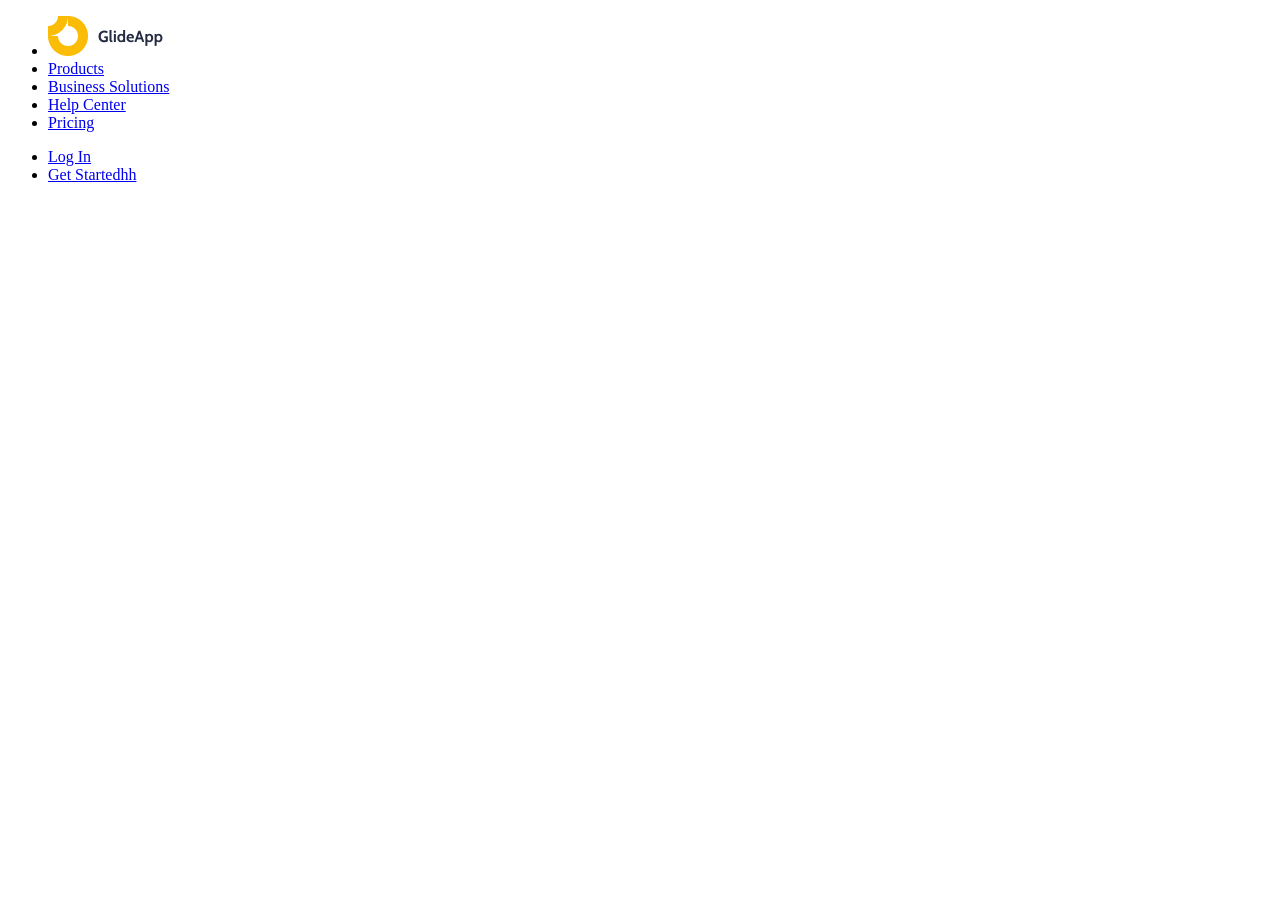
==== atv-taxi/index.html @ 0f12ffc3 "Add files via upload" ====
<!doctype html>
<html lang="en">
  <head>
    <meta charset="UTF-8" />
    <meta name="viewport" content="width=device-width, initial-scale=1.0" />
    <title>Taxi</title>
    <link rel="stylesheet" href="reset.css" />
    <link rel="stylesheet" href="style.css" />
  </head>
  <body>
    <header>
      <nav>
        <ul>
          <li>
            <a href="#"><img src="images/logo-glide-app.png" alt="" /></a>
          </li>
          <li>
            <a href="#">Products</a>
          </li>
          <li>
            <a href="#">Business Solutions</a>
          </li>
          <li>
            <a href="#">Help Center</a>
          </li>
          <li>
            <a href="#">Pricing</a>
          </li>
        </ul>
        <ul>
          <li>
            <a href="#">Log In</a>
          </li>
          <li>
            <a href="#">Get Startedhh</a>
          </li>
        </ul>
      </nav>
    </header>
    <main>
      <section class="banner"></section>
      <section class="ready-to-ride"></section>
      <section class="services"></section>
      <section class="contact"></section>
    </main>
  </body>
</html>
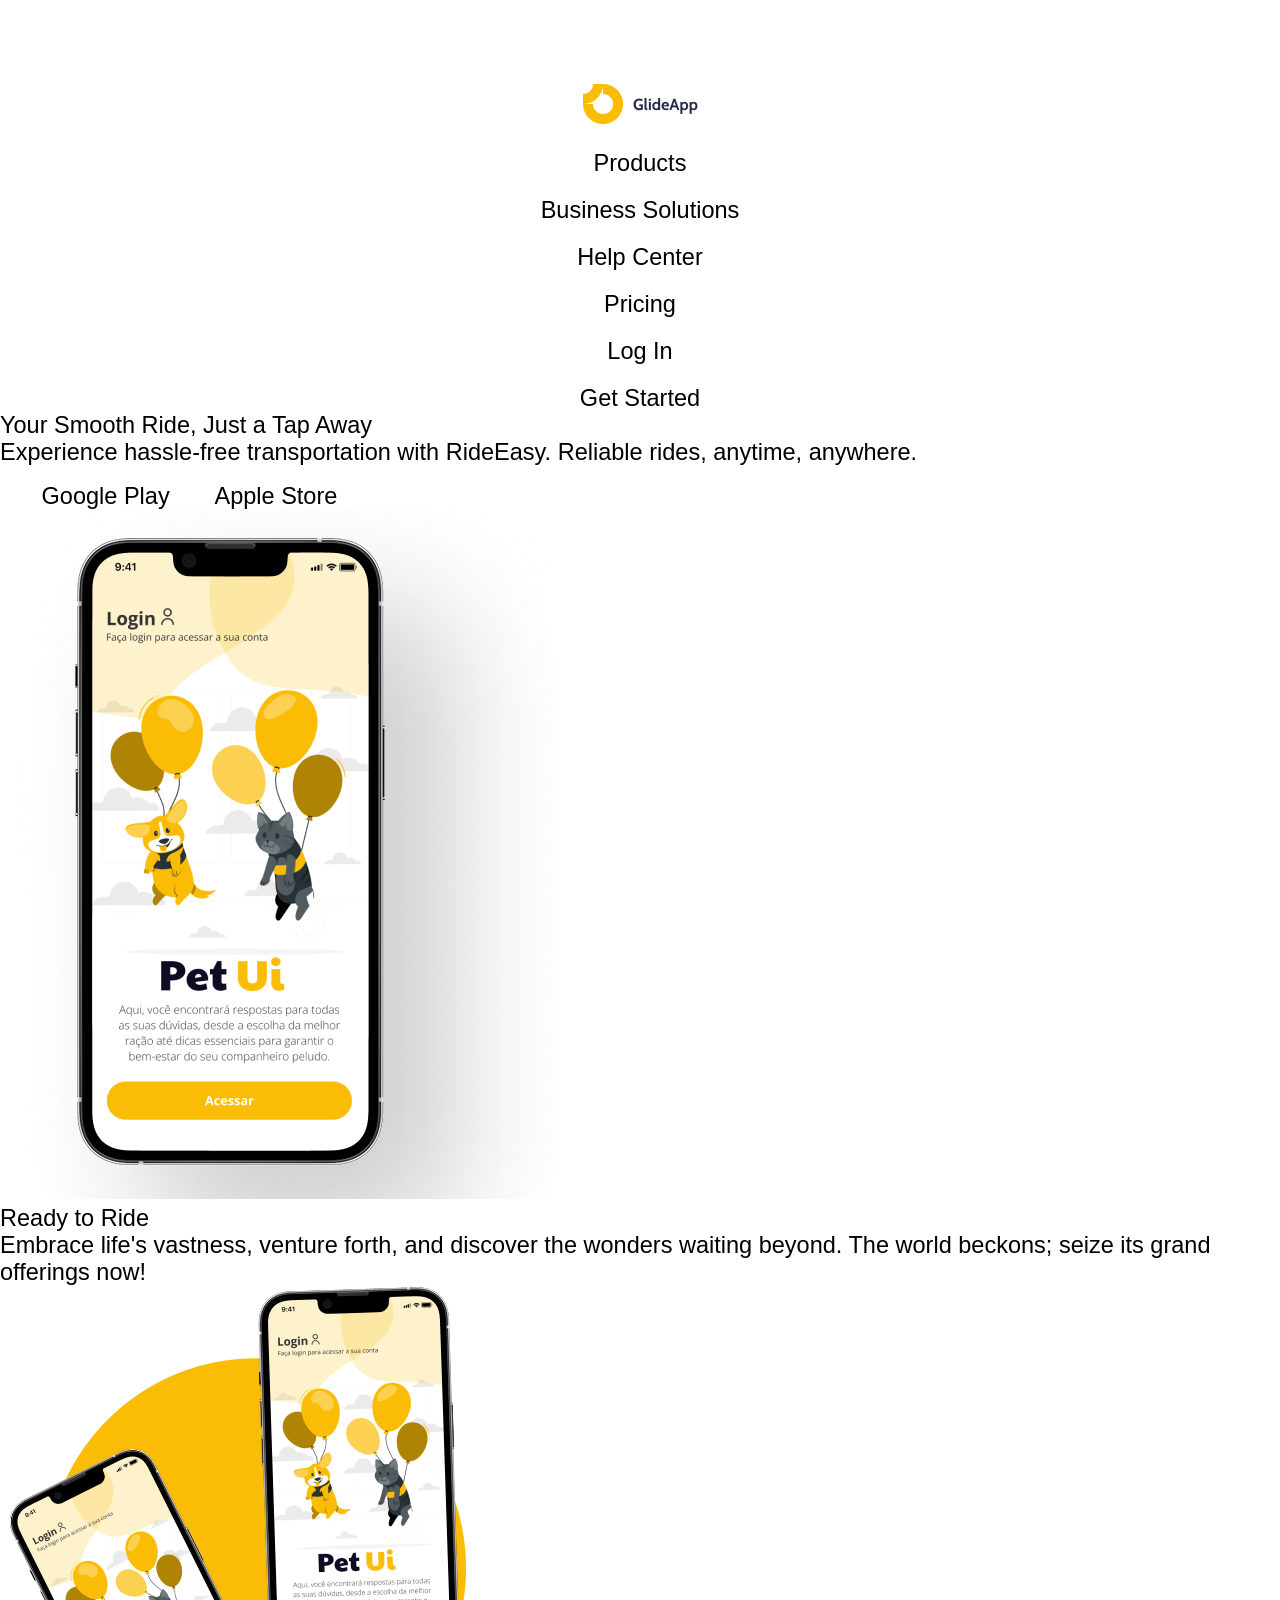
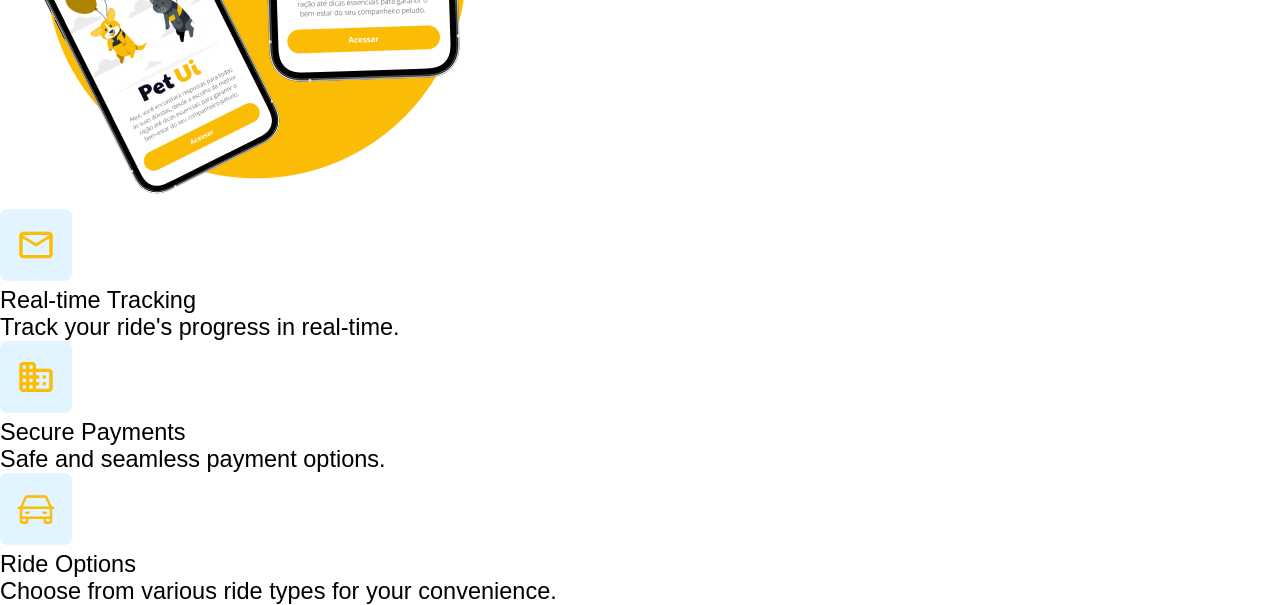
==== commit 922867a0: "Refactor HTML structure and improve content Updated stylesheet links and enhanced content in the ban" ====
--- a/atv-taxi/index.html
+++ b/atv-taxi/index.html
@@ -4,8 +4,8 @@
     <meta charset="UTF-8" />
     <meta name="viewport" content="width=device-width, initial-scale=1.0" />
     <title>Taxi</title>
-    <link rel="stylesheet" href="reset.css" />
-    <link rel="stylesheet" href="style.css" />
+    <link rel="stylesheet" href="css/reset.css" />
+    <link rel="stylesheet" href="css/style.css" />
   </head>
   <body>
     <header>
@@ -29,19 +29,77 @@
         </ul>
         <ul>
           <li>
-            <a href="#">Log In</a>
+            <a href="#" class="font-yellow">Log In</a>
           </li>
           <li>
-            <a href="#">Get Startedhh</a>
+            <a href="#" class="button-yellow">Get Started</a>
           </li>
         </ul>
       </nav>
     </header>
     <main>
-      <section class="banner"></section>
-      <section class="ready-to-ride"></section>
+      <section class="banner">
+        <div>
+          <h1>Your Smooth Ride, Just a Tap Away</h1>
+          <p>
+            Experience hassle-free transportation with RideEasy. Reliable rides,
+            anytime, anywhere.
+          </p>
+          <p class="buttons">
+            <a href="#">
+              <img src="images/icon-button-google.svg" alt="Play Store" />
+              <span>Google Play</span>
+            </a>
+            <a href="#">
+              <img src="images/icon-apple-ios.svg" alt="Play Store" />
+              <span>Apple Store</span>
+            </a>
+          </p>
+        </div>
+        <div class="image">
+          <img src="images/iphone-pet-ui.png" alt="ifome auau miaumiau" />
+        </div>
+      </section>
+      <section class="ready-to-ride">
+        <h2>Ready to Ride</h2>
+        <p>
+          Embrace life's vastness, venture forth, and discover the wonders
+          waiting beyond. The world beckons; seize its grand offerings now!
+        </p>
+        <div class="two">
+          <div class="imagem"><img src="images/smartphones-pet-uis.png" /></div>
+          <div class="lista">
+            <ul>
+              <li>
+                <img src="images/icon-back-blue-letter.svg" />
+                <h5>Real-time Tracking</h5>
+                <p>Track your ride's progress in real-time.</p>
+              </li>
+              <li>
+                <img src="images/icon-back-blue-building.svg" />
+                <h5>Secure Payments</h5>
+                <p>Safe and seamless payment options.</p>
+              </li>
+              <li>
+                <img src="images/icon-back-blue-car.svg" />
+                <h5>Ride Options</h5>
+                <p>Choose from various ride types for your convenience.</p>
+              </li>
+            </ul>
+          </div>
+        </div>
+      </section>
+      <section class="download">
+        <div>
+          <h2></h2>
+          <p></p>
+          <p class="button"></p>
+        </div>
+        <div></div>
+      </section>
       <section class="services"></section>
       <section class="contact"></section>
     </main>
   </body>
 </html>
+
--- a/atv-taxi/css/style.css
+++ b/atv-taxi/css/style.css
@@ -0,0 +1,40 @@
+html {
+  font-size: clamp(1rem, calc(0.67rem + 1vw), 1.625rem);
+  font-family: 'Trebuchet MS', 'Lucida Sans Unicode', 'Lucida Grande', 'Lucida Sans', Arial, sans-serif;
+}
+
+header{
+    text-align: center;
+    padding: 5vw 0 0 0;
+}
+
+header nav ul li{
+    margin: 20px 0 0 0;
+}
+
+header nav ul li.font-yellow{
+  color: #fbbc05;
+}
+
+header nav ul li.button-yellow{
+  background-color: #fbbc05;
+  color: white;
+  padding: 8px 16px;
+  border: 5px;
+  display: inline-block;
+}
+
+@media only sceen and (min-width: 600px){
+  header{
+    padding: 2px 5px;
+  }
+  header nav{
+    display: flex;
+    justify-content: space-between;
+  }
+  header nav ul{
+    display: flex;
+    align-items: center;
+    gap: 40px;
+  }
+}
